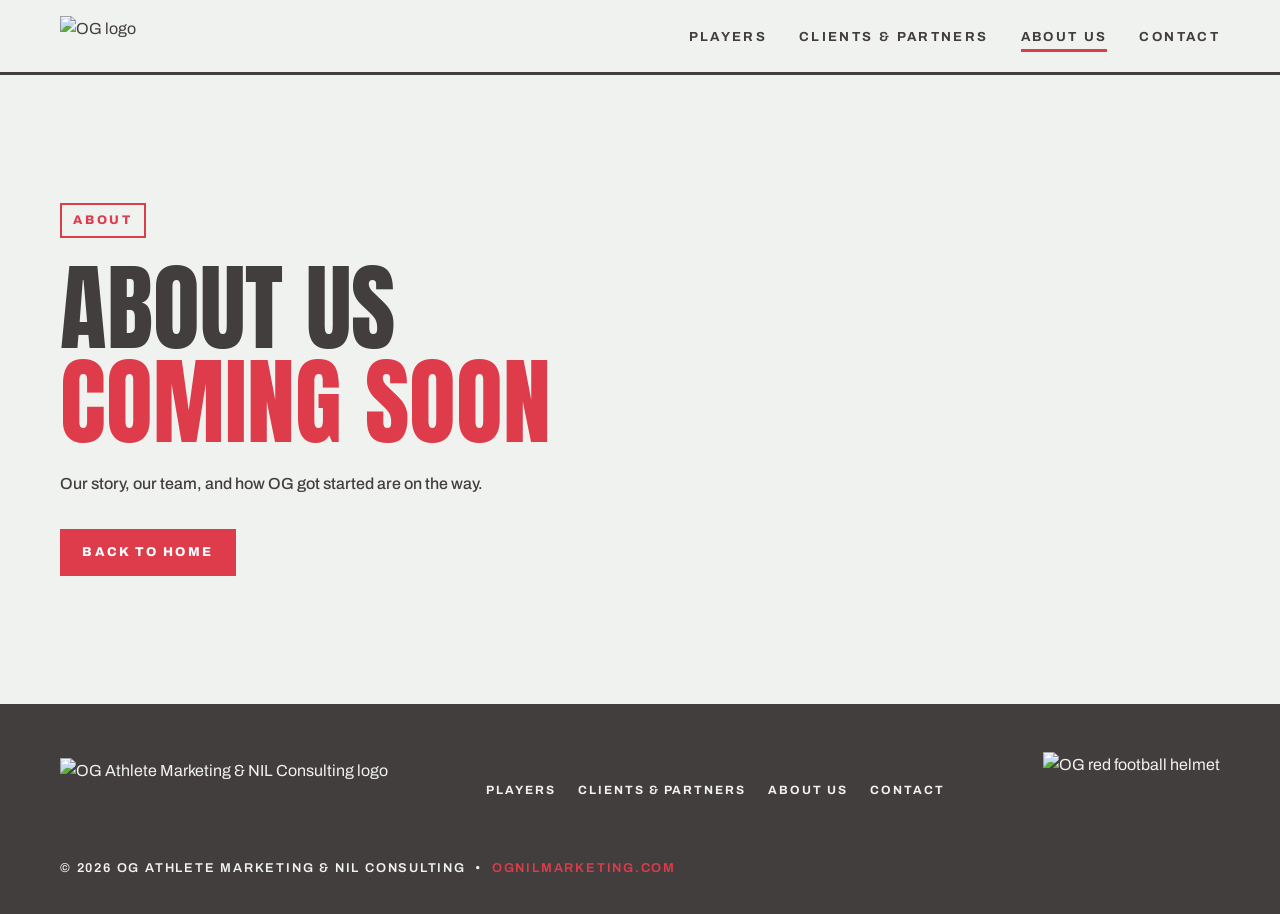
==== about.html @ 39ba9e4b "Add files via upload" ====
<!DOCTYPE html>
<html lang="en">
<head>
  <meta charset="UTF-8">
  <meta name="viewport" content="width=device-width, initial-scale=1.0">
  <title>About Us — OG Athlete Marketing &amp; NIL Consulting</title>
  <meta name="description" content="About Us — coming soon from OG Athlete Marketing & NIL Consulting.">
  <link rel="icon" type="image/png" href="assets/og_mark.png">
  <link rel="preconnect" href="https://fonts.googleapis.com">
  <link rel="preconnect" href="https://fonts.gstatic.com" crossorigin>
  <link href="https://fonts.googleapis.com/css2?family=Anton&family=Archivo:wght@500;600;700;800&family=Great+Vibes&display=swap" rel="stylesheet">
  <link rel="stylesheet" href="styles.css">
</head>
<body>

  <header class="nav">
    <div class="wrap nav__inner">
      <a class="nav__logo" href="index.html" aria-label="OG Athlete Marketing & NIL Consulting — Home">
        <img src="assets/og_mark.png" alt="OG logo">
      </a>
      <button class="nav__toggle" aria-expanded="false" aria-controls="site-menu">MENU</button>
      <ul class="nav__links" id="site-menu">
        <li><a href="players.html">Players</a></li>
        <li><a href="clients-partners.html">Clients &amp; Partners</a></li>
        <li><a href="about.html" class="is-active">About Us</a></li>
        <li><a href="contact.html">Contact</a></li>
      </ul>
    </div>
  </header>

  <main>
    <section class="placeholder">
      <img class="hero__watermark" src="assets/og_mark.png" alt="" aria-hidden="true">
      <div class="wrap">
        <span class="tag">About</span>
        <h1>About Us<br><span class='accent'>Coming Soon</span></h1>
        <p>Our story, our team, and how OG got started are on the way.</p>
        <a class="btn" href="index.html">Back to Home</a>
      </div>
    </section>
  </main>

  <footer class="footer">
    <div class="wrap footer__inner">
      <a class="footer__brand" href="index.html" aria-label="Home">
        <img src="assets/og_boxed.png" alt="OG Athlete Marketing & NIL Consulting logo">
      </a>
      <ul class="footer__links">
        <li><a href="players.html">Players</a></li>
        <li><a href="clients-partners.html">Clients &amp; Partners</a></li>
        <li><a href="about.html">About Us</a></li>
        <li><a href="contact.html">Contact</a></li>
      </ul>
      <div class="footer__helmet">
        <img src="assets/helmet.png" alt="OG red football helmet">
      </div>
      <p class="footer__meta">&copy; 2026 OG Athlete Marketing &amp; NIL Consulting &nbsp;&bull;&nbsp; <span class="accent">ognilmarketing.com</span></p>
    </div>
  </footer>

  <script>
    const toggle = document.querySelector('.nav__toggle');
    const menu = document.getElementById('site-menu');
    toggle.addEventListener('click', () => {
      const open = menu.classList.toggle('is-open');
      toggle.setAttribute('aria-expanded', open);
    });
  </script>
</body>
</html>
---- styles.css ----
/* ============================================================
   OG ATHLETE MARKETING & NIL CONSULTING — ognilmarketing.com
   Brand colors (exact, sampled from brand kit):
   Red      #DE3C4B
   Charcoal #423E3E
   Bone     #F0F2EF
   White    #FFFFFF
   ============================================================ */

:root {
  --red: #DE3C4B;
  --ink: #423E3E;
  --bone: #F0F2EF;
  --white: #FFFFFF;
  --display: "Anton", sans-serif;
  --body: "Archivo", sans-serif;
  --script: "Great Vibes", cursive;
}

* { margin: 0; padding: 0; box-sizing: border-box; }

html { scroll-behavior: smooth; }
@media (prefers-reduced-motion: reduce) {
  html { scroll-behavior: auto; }
  *, *::before, *::after { animation: none !important; transition: none !important; }
}

body {
  font-family: var(--body);
  background: var(--bone);
  color: var(--ink);
  line-height: 1.6;
  overflow-x: hidden;
}

img { max-width: 100%; display: block; }
a { color: inherit; text-decoration: none; }

.wrap { width: min(1160px, 92%); margin: 0 auto; }

/* ---------- Boxed label (from brand kit) ---------- */
.tag {
  display: inline-block;
  border: 2px solid var(--red);
  color: var(--red);
  font-weight: 800;
  font-size: 0.78rem;
  letter-spacing: 0.22em;
  text-transform: uppercase;
  padding: 0.45em 0.9em;
  background: transparent;
}
.tag--fill { background: var(--red); color: var(--white); }
.tag--onink { background: var(--bone); }

/* ---------- Navigation ---------- */
.nav {
  position: sticky;
  top: 0;
  z-index: 50;
  background: var(--bone);
  border-bottom: 3px solid var(--ink);
}
.nav__inner {
  display: flex;
  align-items: center;
  justify-content: space-between;
  min-height: 72px;
  gap: 1rem;
}
.nav__logo img { height: 40px; width: auto; }
.nav__links {
  display: flex;
  align-items: center;
  gap: 2rem;
  list-style: none;
}
.nav__links a {
  font-weight: 700;
  font-size: 0.82rem;
  letter-spacing: 0.18em;
  text-transform: uppercase;
  color: var(--ink);
  padding: 0.4em 0;
  border-bottom: 3px solid transparent;
  transition: border-color 0.15s ease, color 0.15s ease;
}
.nav__links a:hover,
.nav__links a:focus-visible { border-bottom-color: var(--red); color: var(--red); }
.nav__links a.is-active { border-bottom-color: var(--red); }
.nav__toggle {
  display: none;
  background: none;
  border: 2px solid var(--ink);
  padding: 0.4em 0.7em;
  font-family: var(--body);
  font-weight: 800;
  font-size: 0.8rem;
  letter-spacing: 0.15em;
  color: var(--ink);
  cursor: pointer;
}
a:focus-visible, button:focus-visible {
  outline: 3px solid var(--red);
  outline-offset: 3px;
}

/* ---------- Hero ---------- */
.hero {
  position: relative;
  padding: clamp(4rem, 9vw, 7.5rem) 0 clamp(4rem, 8vw, 7rem);
  overflow: hidden;
}
.hero__watermark {
  position: absolute;
  right: -8%;
  top: 50%;
  transform: translateY(-50%);
  width: min(62vw, 760px);
  opacity: 0.07;
  pointer-events: none;
  user-select: none;
}
.hero__inner { position: relative; }
.hero .tag { margin-bottom: 1.6rem; }
.hero h1 {
  font-family: var(--display);
  font-weight: 400;
  text-transform: uppercase;
  font-size: clamp(3.4rem, 10.5vw, 8.2rem);
  line-height: 0.95;
  letter-spacing: 0.01em;
  color: var(--ink);
}
.hero h1 .accent { color: var(--red); }
.hero__sub {
  margin-top: 1.6rem;
  max-width: 34em;
  font-size: clamp(1rem, 1.5vw, 1.15rem);
  font-weight: 500;
}
.hero__rule {
  width: 88px;
  height: 6px;
  background: var(--red);
  margin-top: 2.2rem;
}
.hero__domain {
  margin-top: 1.1rem;
  font-weight: 800;
  letter-spacing: 0.22em;
  text-transform: uppercase;
  font-size: 0.8rem;
  color: var(--red);
}

/* ---------- Mission band ---------- */
.mission {
  background: var(--ink);
  color: var(--bone);
  padding: clamp(3.5rem, 7vw, 6rem) 0;
}
.mission .tag { margin-bottom: 1.8rem; }
.mission h2 {
  font-family: var(--display);
  font-weight: 400;
  text-transform: uppercase;
  font-size: clamp(1.6rem, 3.4vw, 2.6rem);
  line-height: 1.1;
  color: var(--white);
  max-width: 22em;
}
.mission h2 .accent { color: var(--red); }
.mission p {
  margin-top: 1.6rem;
  max-width: 46em;
  font-size: clamp(1rem, 1.5vw, 1.15rem);
  font-weight: 500;
  color: var(--bone);
}
.mission strong { color: var(--red); font-weight: 800; }

/* ---------- Signature athlete ---------- */
.athlete {
  position: relative;
  padding: clamp(3.5rem, 7vw, 6rem) 0 0;
  overflow: hidden;
}
.athlete__grid {
  display: grid;
  grid-template-columns: minmax(0, 1.05fr) minmax(0, 1fr);
  gap: clamp(1.5rem, 4vw, 4rem);
  align-items: end;
}
.athlete__copy { padding-bottom: clamp(3rem, 6vw, 5.5rem); }
.athlete__script {
  font-family: var(--script);
  font-size: clamp(2.2rem, 4.5vw, 3.4rem);
  color: var(--red);
  line-height: 1;
  margin: 1.4rem 0 0.4rem;
}
.athlete h2 {
  font-family: var(--display);
  font-weight: 400;
  text-transform: uppercase;
  font-size: clamp(2.6rem, 6.5vw, 4.8rem);
  line-height: 0.98;
  color: var(--ink);
}
.athlete__meta {
  margin-top: 0.9rem;
  font-weight: 800;
  letter-spacing: 0.22em;
  text-transform: uppercase;
  font-size: 0.95rem;
  color: var(--red);
}
.athlete__blurb {
  margin-top: 1.4rem;
  max-width: 30em;
  font-weight: 500;
}
.athlete__figure {
  position: relative;
  align-self: end;
}
.athlete__figure::before {
  content: "";
  position: absolute;
  left: 6%;
  bottom: 0;
  width: 78%;
  height: 68%;
  border: 3px solid var(--red);
  z-index: 0;
}
.athlete__figure img {
  position: relative;
  z-index: 1;
  width: auto;
  max-width: 100%;
  max-height: min(78vh, 680px); /* vertical PNG: cap height, let width follow */
  margin: 0 auto;
  object-fit: contain;
}

/* ---------- Coming pages strip ---------- */
.strip {
  background: var(--red);
  color: var(--white);
  padding: clamp(2.5rem, 5vw, 4rem) 0;
}
.strip__grid {
  display: grid;
  grid-template-columns: repeat(4, 1fr);
  gap: 1rem;
}
.strip a {
  border: 2px solid var(--white);
  padding: 1.1rem 1.2rem;
  font-family: var(--display);
  font-weight: 400;
  text-transform: uppercase;
  letter-spacing: 0.06em;
  font-size: clamp(1rem, 1.6vw, 1.25rem);
  display: flex;
  align-items: center;
  justify-content: space-between;
  gap: 0.6rem;
  transition: background 0.15s ease, color 0.15s ease;
}
.strip a span:last-child { font-family: var(--body); font-weight: 800; }
.strip a:hover, .strip a:focus-visible { background: var(--white); color: var(--red); }
.strip__label {
  font-weight: 800;
  letter-spacing: 0.22em;
  text-transform: uppercase;
  font-size: 0.78rem;
  margin-bottom: 1.2rem;
}

/* ---------- Placeholder pages ---------- */
.placeholder {
  position: relative;
  min-height: calc(100vh - 72px - 220px);
  display: flex;
  align-items: center;
  padding: clamp(4rem, 10vw, 8rem) 0;
  overflow: hidden;
}
.placeholder .hero__watermark { width: min(70vw, 700px); }
.placeholder h1 {
  font-family: var(--display);
  font-weight: 400;
  text-transform: uppercase;
  font-size: clamp(2.6rem, 8vw, 6rem);
  line-height: 0.98;
  color: var(--ink);
  margin-top: 1.4rem;
}
.placeholder h1 .accent { color: var(--red); }
.placeholder p {
  margin-top: 1.4rem;
  max-width: 34em;
  font-weight: 500;
}
.placeholder .btn { margin-top: 2rem; }

.btn {
  display: inline-block;
  background: var(--red);
  color: var(--white);
  font-weight: 800;
  letter-spacing: 0.18em;
  text-transform: uppercase;
  font-size: 0.8rem;
  padding: 0.9em 1.6em;
  border: 2px solid var(--red);
  transition: background 0.15s ease, color 0.15s ease;
}
.btn:hover, .btn:focus-visible { background: transparent; color: var(--red); }

/* ---------- Footer ---------- */
.footer {
  background: var(--ink);
  color: var(--bone);
  padding: 3rem 0 2.2rem;
}
.footer__inner {
  display: flex;
  align-items: center;
  justify-content: space-between;
  gap: 2rem;
  flex-wrap: wrap;
}
.footer__brand img { height: 62px; width: auto; }
.footer__helmet img { height: 74px; width: auto; }
.footer__meta {
  font-size: 0.8rem;
  font-weight: 600;
  letter-spacing: 0.14em;
  text-transform: uppercase;
}
.footer__meta .accent { color: var(--red); }
.footer__links {
  display: flex;
  gap: 1.4rem;
  list-style: none;
  flex-wrap: wrap;
}
.footer__links a {
  font-size: 0.75rem;
  font-weight: 700;
  letter-spacing: 0.16em;
  text-transform: uppercase;
  border-bottom: 2px solid transparent;
}
.footer__links a:hover, .footer__links a:focus-visible { border-bottom-color: var(--red); color: var(--white); }

/* ---------- Responsive ---------- */
@media (max-width: 860px) {
  .nav__toggle { display: block; }
  .nav__links {
    display: none;
    position: absolute;
    top: 100%;
    left: 0;
    right: 0;
    background: var(--bone);
    border-bottom: 3px solid var(--ink);
    flex-direction: column;
    align-items: flex-start;
    gap: 0;
    padding: 0.5rem 4%;
  }
  .nav__links.is-open { display: flex; }
  .nav__links li { width: 100%; }
  .nav__links a { display: block; padding: 0.9em 0; border-bottom: none; }
  .strip__grid { grid-template-columns: 1fr 1fr; }
  .athlete__grid { grid-template-columns: 1fr; }
  .athlete__copy { padding-bottom: 0; }
  .athlete__figure { margin-top: 2rem; }
}
@media (max-width: 520px) {
  .strip__grid { grid-template-columns: 1fr; }
  .footer__inner { justify-content: center; text-align: center; }
}
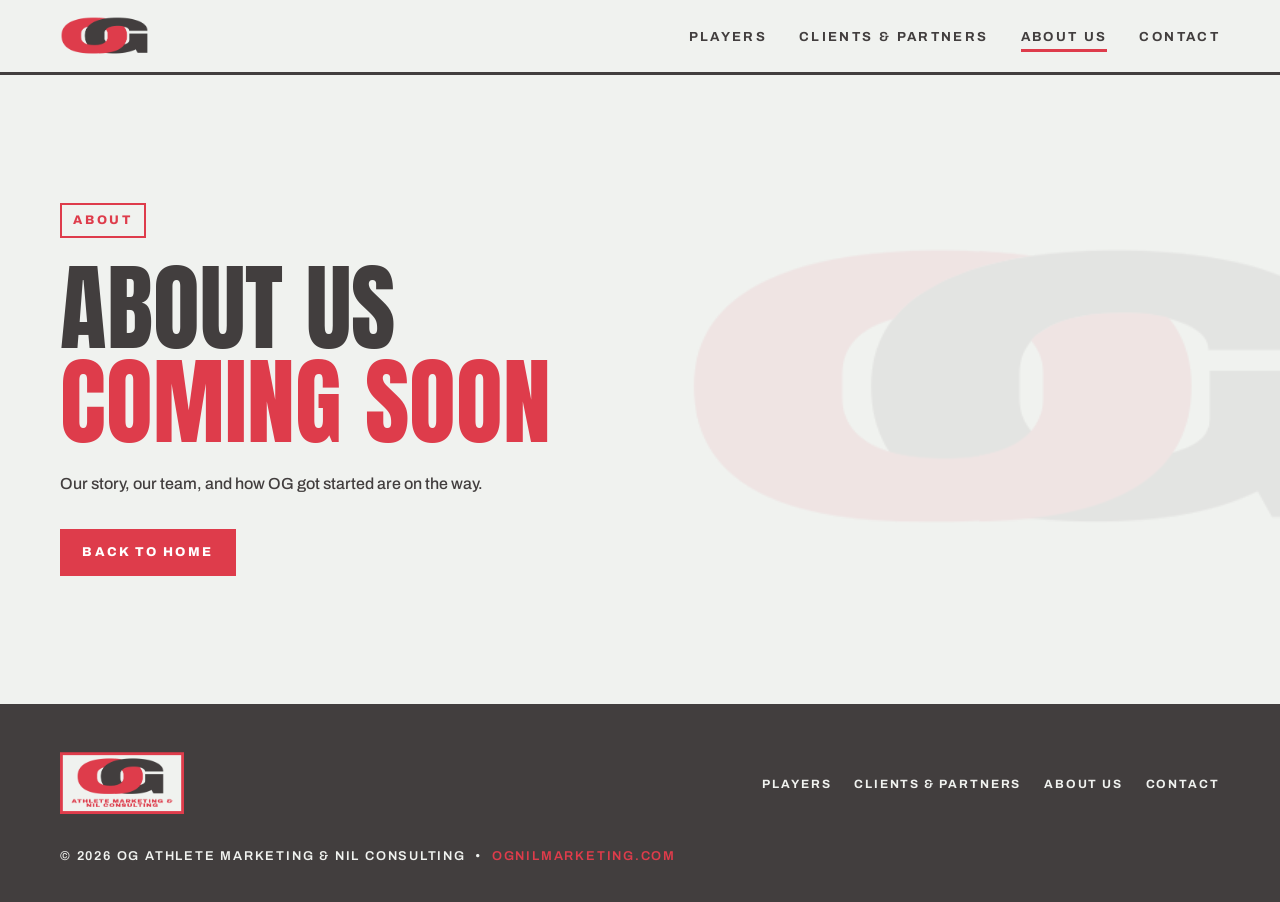
==== commit ad1e2d15: "Add files via upload" ====
--- a/about.html
+++ b/about.html
@@ -51,9 +51,6 @@
         <li><a href="about.html">About Us</a></li>
         <li><a href="contact.html">Contact</a></li>
       </ul>
-      <div class="footer__helmet">
-        <img src="assets/helmet.png" alt="OG red football helmet">
-      </div>
       <p class="footer__meta">&copy; 2026 OG Athlete Marketing &amp; NIL Consulting &nbsp;&bull;&nbsp; <span class="accent">ognilmarketing.com</span></p>
     </div>
   </footer>
--- a/styles.css
+++ b/styles.css
@@ -108,7 +108,7 @@
 /* ---------- Hero ---------- */
 .hero {
   position: relative;
-  padding: clamp(4rem, 9vw, 7.5rem) 0 clamp(4rem, 8vw, 7rem);
+  padding: clamp(2.4rem, 6vw, 4rem) 0 clamp(2.2rem, 5vw, 3.4rem);
   overflow: hidden;
 }
 .hero__watermark {
@@ -122,31 +122,31 @@
   user-select: none;
 }
 .hero__inner { position: relative; }
-.hero .tag { margin-bottom: 1.6rem; }
+.hero .tag { margin-bottom: 1.2rem; }
 .hero h1 {
   font-family: var(--display);
   font-weight: 400;
   text-transform: uppercase;
-  font-size: clamp(3.4rem, 10.5vw, 8.2rem);
+  font-size: clamp(2.6rem, 8vw, 5.6rem);
   line-height: 0.95;
   letter-spacing: 0.01em;
   color: var(--ink);
 }
 .hero h1 .accent { color: var(--red); }
 .hero__sub {
-  margin-top: 1.6rem;
+  margin-top: 1.1rem;
   max-width: 34em;
   font-size: clamp(1rem, 1.5vw, 1.15rem);
   font-weight: 500;
 }
 .hero__rule {
-  width: 88px;
-  height: 6px;
+  width: 72px;
+  height: 5px;
   background: var(--red);
-  margin-top: 2.2rem;
+  margin-top: 1.4rem;
 }
 .hero__domain {
-  margin-top: 1.1rem;
+  margin-top: 0.7rem;
   font-weight: 800;
   letter-spacing: 0.22em;
   text-transform: uppercase;
@@ -183,64 +183,50 @@
 /* ---------- Signature athlete ---------- */
 .athlete {
   position: relative;
-  padding: clamp(3.5rem, 7vw, 6rem) 0 0;
+  padding: clamp(1.6rem, 3.5vw, 2.4rem) 0;
+  background: var(--white);
+  border-top: 3px solid var(--ink);
+  border-bottom: 3px solid var(--ink);
   overflow: hidden;
 }
 .athlete__grid {
   display: grid;
-  grid-template-columns: minmax(0, 1.05fr) minmax(0, 1fr);
-  gap: clamp(1.5rem, 4vw, 4rem);
-  align-items: end;
-}
-.athlete__copy { padding-bottom: clamp(3rem, 6vw, 5.5rem); }
+  grid-template-columns: minmax(0, 1fr) minmax(0, 0.9fr);
+  gap: clamp(1.2rem, 4vw, 3rem);
+  align-items: center;
+}
 .athlete__script {
   font-family: var(--script);
-  font-size: clamp(2.2rem, 4.5vw, 3.4rem);
+  font-size: clamp(1.6rem, 3vw, 2.2rem);
   color: var(--red);
   line-height: 1;
-  margin: 1.4rem 0 0.4rem;
+  margin: 0 0 0.3rem;
 }
 .athlete h2 {
   font-family: var(--display);
   font-weight: 400;
   text-transform: uppercase;
-  font-size: clamp(2.6rem, 6.5vw, 4.8rem);
+  font-size: clamp(2rem, 5vw, 3.2rem);
   line-height: 0.98;
   color: var(--ink);
 }
 .athlete__meta {
-  margin-top: 0.9rem;
+  margin-top: 0.5rem;
   font-weight: 800;
   letter-spacing: 0.22em;
   text-transform: uppercase;
-  font-size: 0.95rem;
+  font-size: 0.85rem;
   color: var(--red);
-}
-.athlete__blurb {
-  margin-top: 1.4rem;
-  max-width: 30em;
-  font-weight: 500;
 }
 .athlete__figure {
   position: relative;
-  align-self: end;
-}
-.athlete__figure::before {
-  content: "";
-  position: absolute;
-  left: 6%;
-  bottom: 0;
-  width: 78%;
-  height: 68%;
-  border: 3px solid var(--red);
-  z-index: 0;
+  align-self: center;
+  justify-self: center;
 }
 .athlete__figure img {
-  position: relative;
-  z-index: 1;
   width: auto;
   max-width: 100%;
-  max-height: min(78vh, 680px); /* vertical PNG: cap height, let width follow */
+  max-height: clamp(220px, 32vw, 380px); /* vertical PNG: cap height, keep the whole section short */
   margin: 0 auto;
   object-fit: contain;
 }
@@ -335,7 +321,6 @@
   flex-wrap: wrap;
 }
 .footer__brand img { height: 62px; width: auto; }
-.footer__helmet img { height: 74px; width: auto; }
 .footer__meta {
   font-size: 0.8rem;
   font-weight: 600;
@@ -378,9 +363,12 @@
   .nav__links li { width: 100%; }
   .nav__links a { display: block; padding: 0.9em 0; border-bottom: none; }
   .strip__grid { grid-template-columns: 1fr 1fr; }
-  .athlete__grid { grid-template-columns: 1fr; }
-  .athlete__copy { padding-bottom: 0; }
-  .athlete__figure { margin-top: 2rem; }
+  .athlete__grid {
+    grid-template-columns: 1fr;
+    text-align: center;
+    justify-items: center;
+  }
+  .athlete__figure { order: -1; }
 }
 @media (max-width: 520px) {
   .strip__grid { grid-template-columns: 1fr; }
